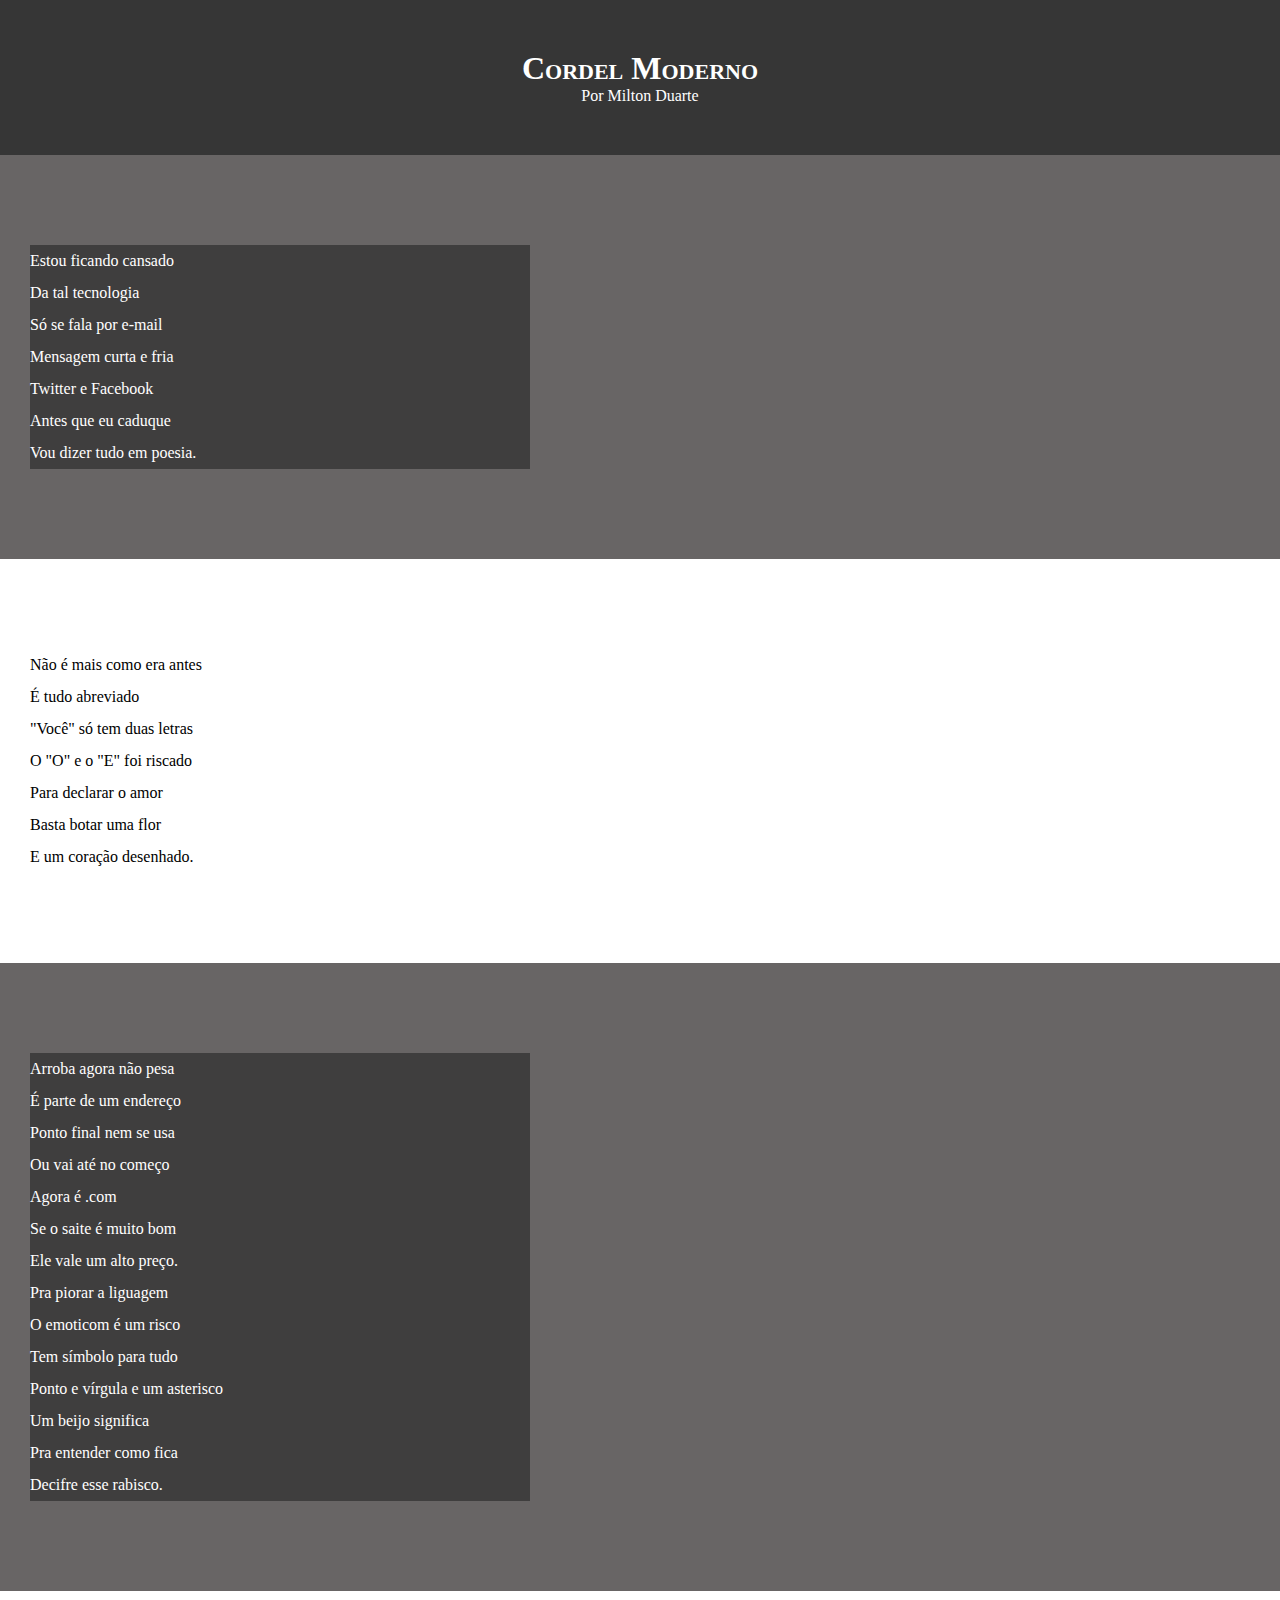
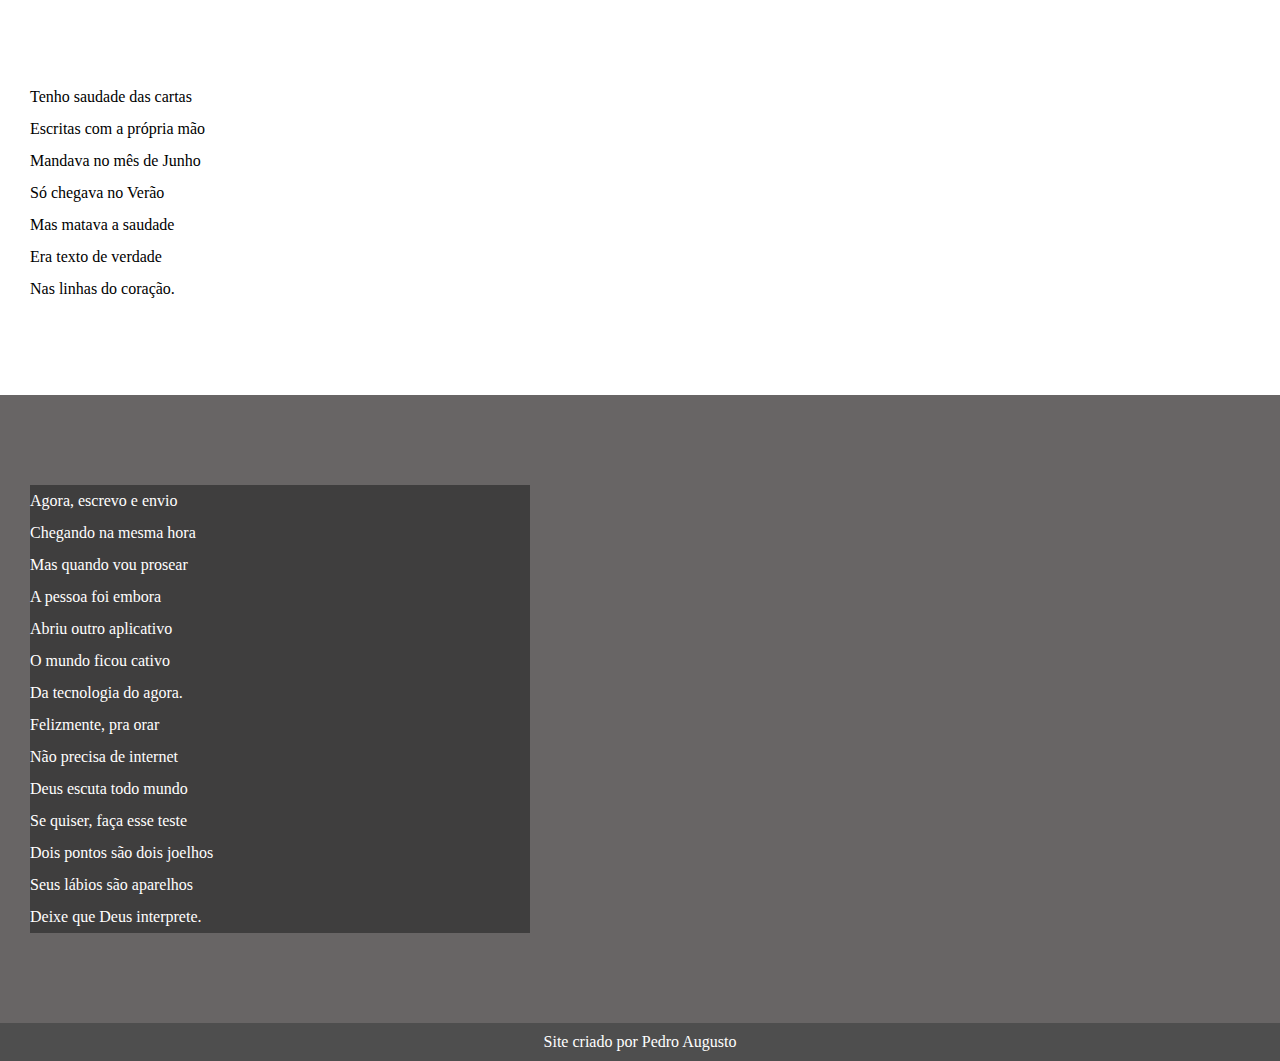
==== desafios/012/index.html @ f3f3e818 "atualizei estilos de textos" ====
<!DOCTYPE html>
<html lang="pt-br">
<head>
    <meta charset="UTF-8">
    <meta name="viewport" content="width=device-width, initial-scale=1.0">
    <link rel="stylesheet" href="style.css">
    <title>Cordel Moderno</title>
</head>
<body>
    <header>
        <h1>Cordel Moderno</h1>
        <p>Por <a href="https://www.recantodasletras.com.br/poesias/3186743" target="_blank">Milton Duarte</a>
    </header>
    <section class="imagem">
        <p>
        Estou ficando cansado <br>
        Da tal tecnologia <br>
        Só se fala por e-mail <br>
        Mensagem curta e fria <br>
        Twitter e Facebook <br>
        Antes que eu caduque <br>
        Vou dizer tudo em poesia.
        </p>
    </section>
    <section class="normal">
        <p>
            Não é mais como era antes <br>
            É tudo abreviado <br>
            "Você" só tem duas letras <br>
            O "O" e o "E" foi riscado <br>
            Para declarar o amor <br>
            Basta botar uma flor <br>
            E um coração desenhado.
        </p>
    </section>
    <section class="imagem">
        <p>
            Arroba agora não pesa <br>
            É parte de um endereço <br>
            Ponto final nem se usa <br>
            Ou vai até no começo <br>
            Agora é .com <br>
            Se o saite é muito bom <br>
            Ele vale um alto preço.
        </p>
        <p>
            Pra piorar a liguagem <br>
            O emoticom é um risco <br>
            Tem símbolo para tudo <br>
            Ponto e vírgula e um asterisco <br>
            Um beijo significa <br>
            Pra entender como fica <br>
            Decifre esse rabisco. 
        </p>
    </section>
    <section class="normal">
        <p>
            Tenho saudade das cartas <br>
            Escritas com a própria mão <br>
            Mandava no mês de Junho <br>
            Só chegava no Verão <br>
            Mas matava a saudade <br>
            Era texto de verdade <br>
            Nas linhas do coração. 
        </p>
    </section>
    <section class="imagem">
        <p>
            Agora, escrevo e envio <br>
            Chegando na mesma hora <br>
            Mas quando vou prosear <br>
            A pessoa foi embora <br>
            Abriu outro aplicativo <br>
            O mundo ficou cativo <br>
            Da tecnologia do agora.
        </p>
        <p>
            Felizmente, pra orar <br>
            Não precisa de internet <br>
            Deus escuta todo mundo <br>
            Se quiser, faça esse teste <br>
            Dois pontos são dois joelhos <br>
            Seus lábios são aparelhos <br>
            Deixe que Deus interprete.
        </p>
    </section>
    <footer> Site criado por <a href="http://" target="_blank">Pedro Augusto</a></footer>
</body>
</html>
---- desafios/012/style.css ----
@charset "UTF-8";

* {
    margin: 0px;
    padding: 0px;
}

html, body {
    background-color: darkgray;
    min-height: 100vh;
}

header {
    background-color: rgb(54, 54, 54);
    text-align: center;
    color: white;
}

header > h1 {
    padding-top: 50px;
    font-variant: small-caps;
}

header > p {
    padding-bottom: 50px;
}

header a, footer a {
    color: white;
    text-decoration: none;
}

header a:hover, footer a:hover {
    text-decoration: underline;
    color: blue;
}
section {
    padding-top: 10vh;
    padding-bottom: 10vh;
    line-height: 2em;
    padding-left: 30px;
}

section.normal {
    background-color: white;
}

section.imagem {
    background-color: rgb(104, 101, 101);
    color: white;
}

section.imagem > p {
    background-color: rgb(63, 62, 62);
    width: 500px;
}

footer {
    text-align: center;
    background-color: rgb(78, 78, 78);
    color: white;
    padding: 10px;
}
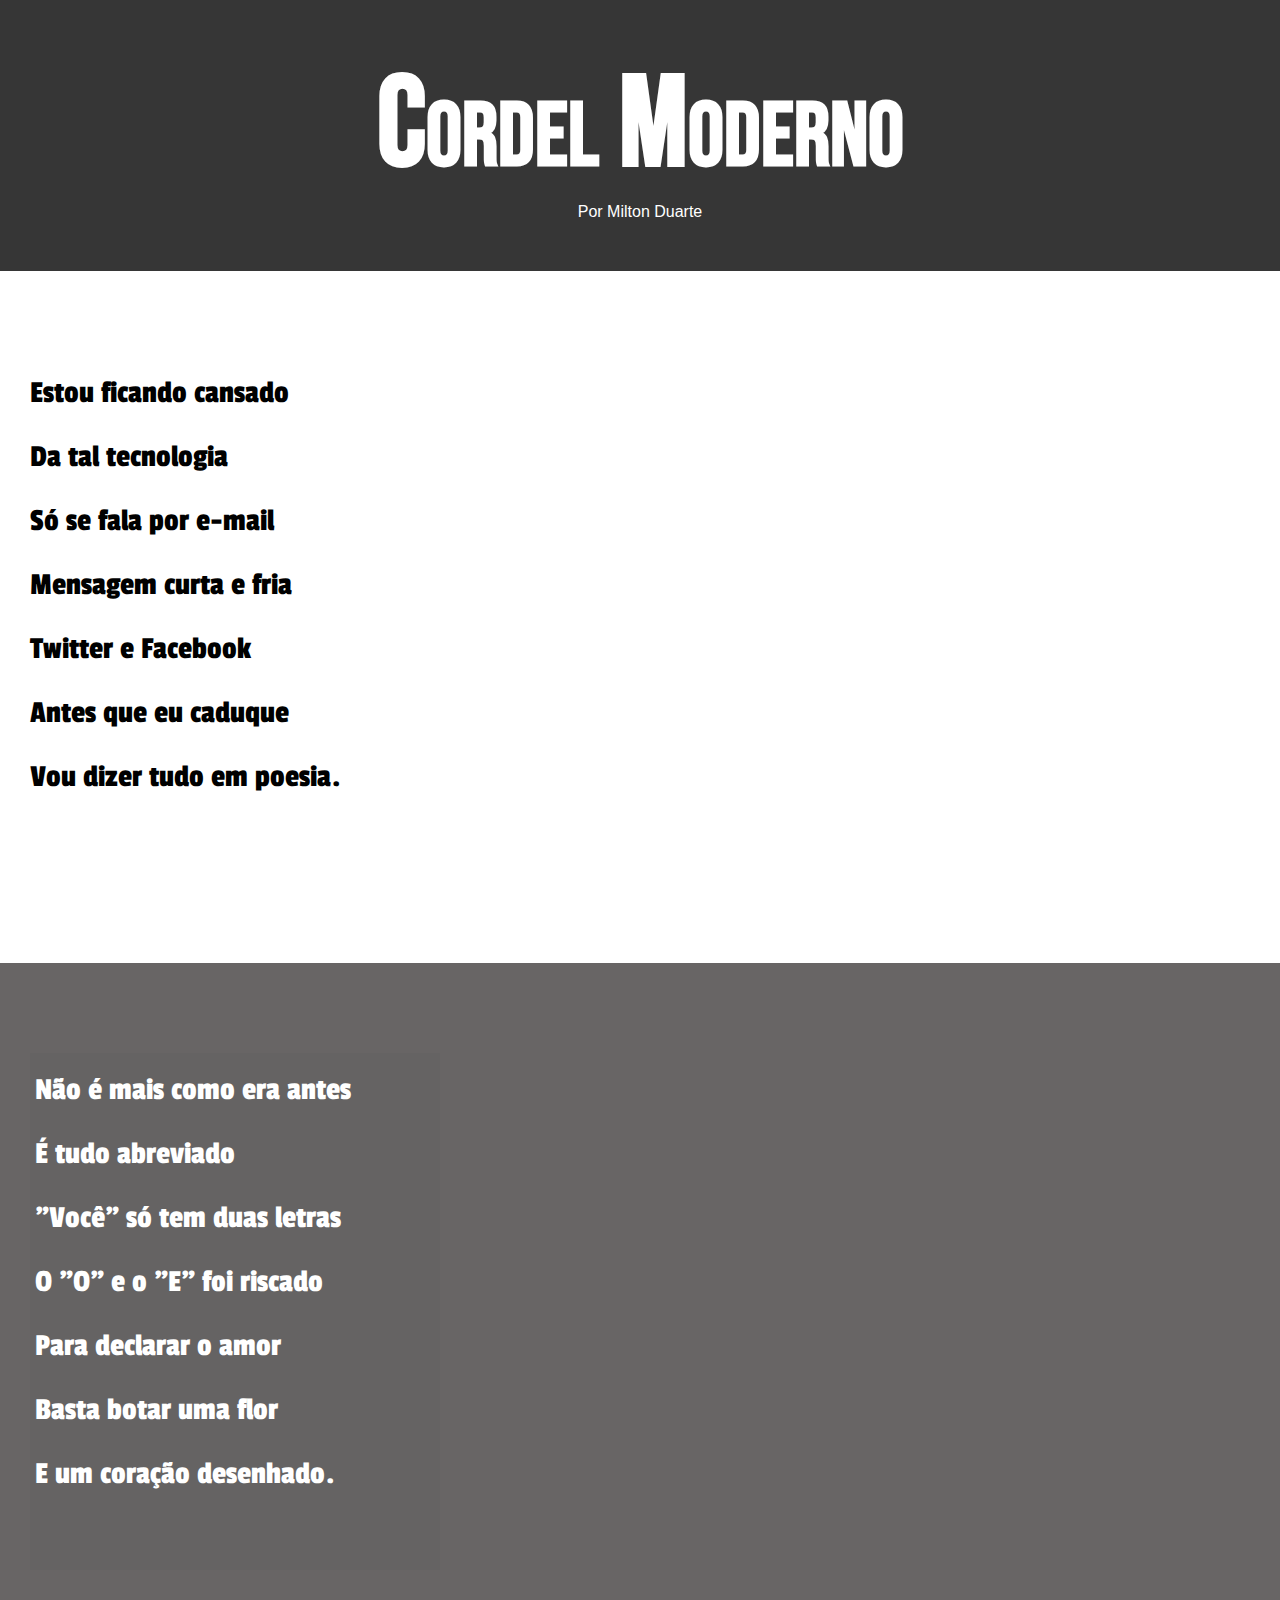
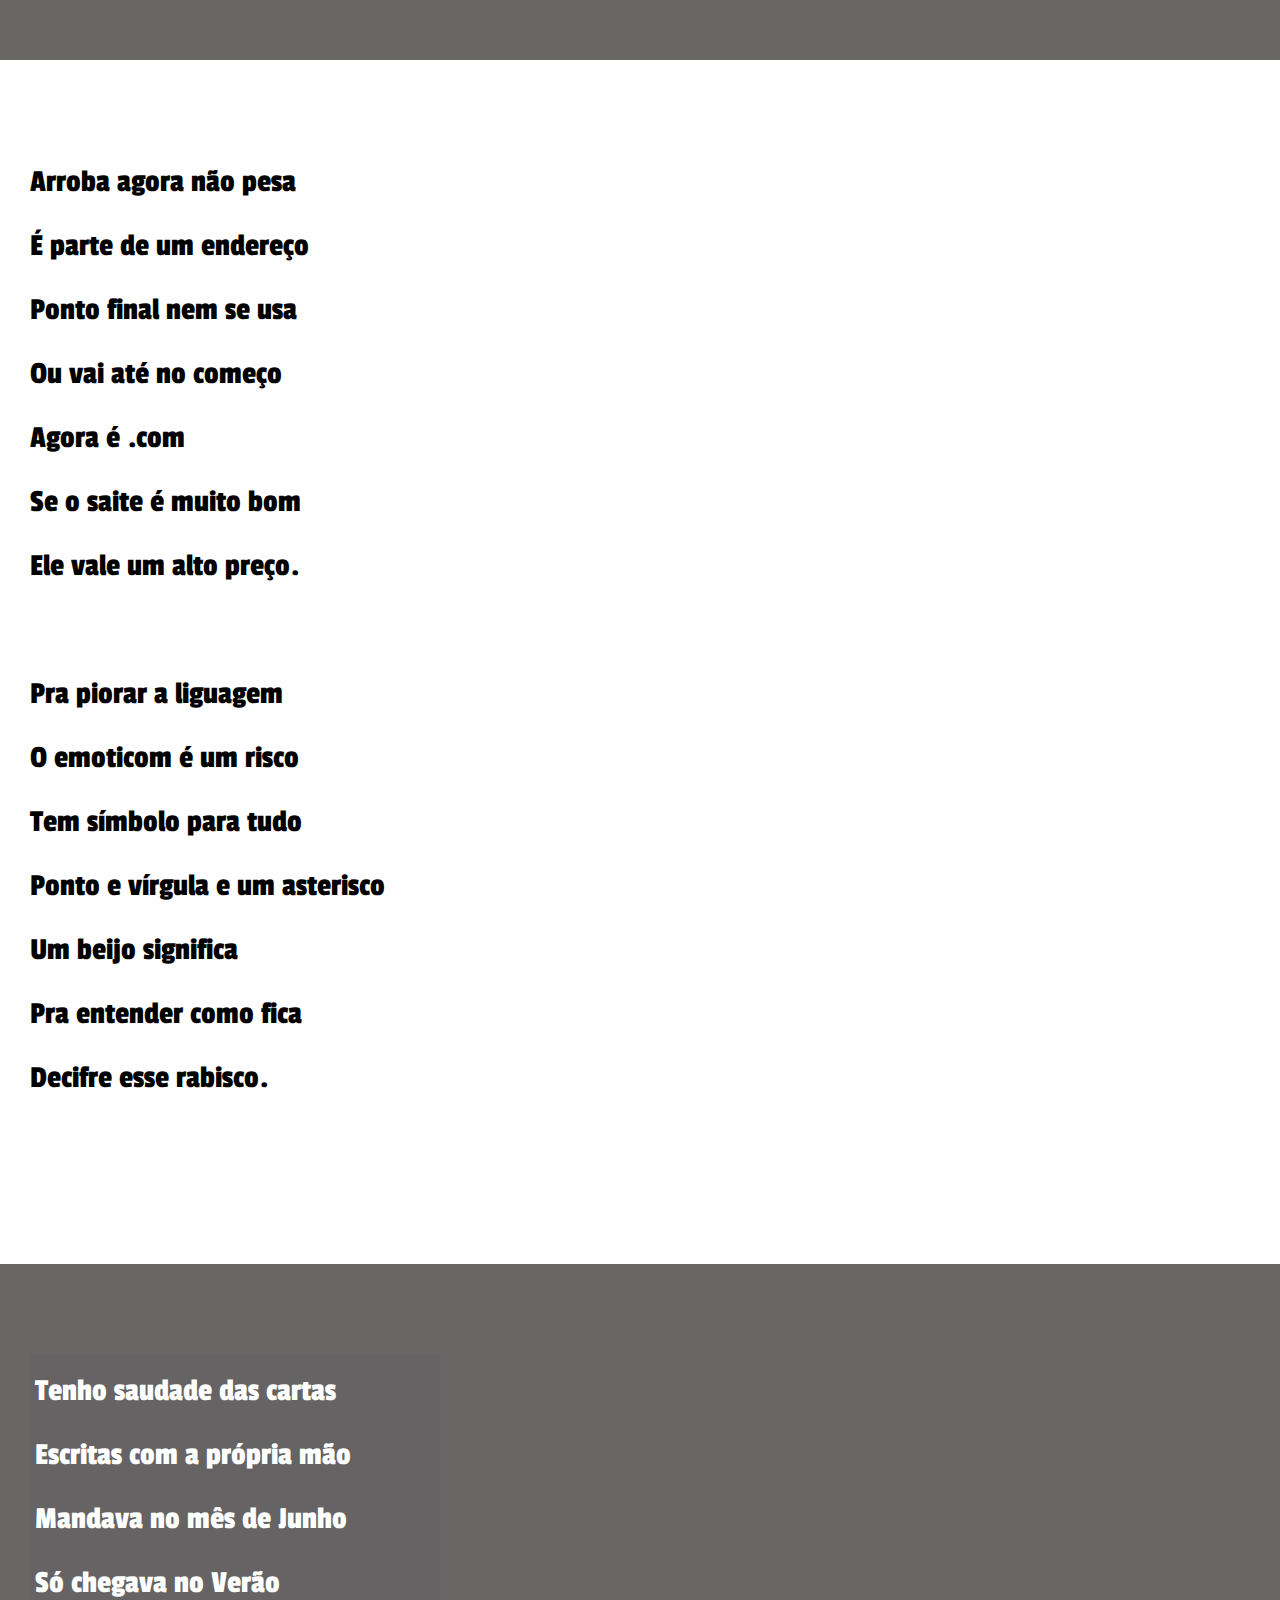
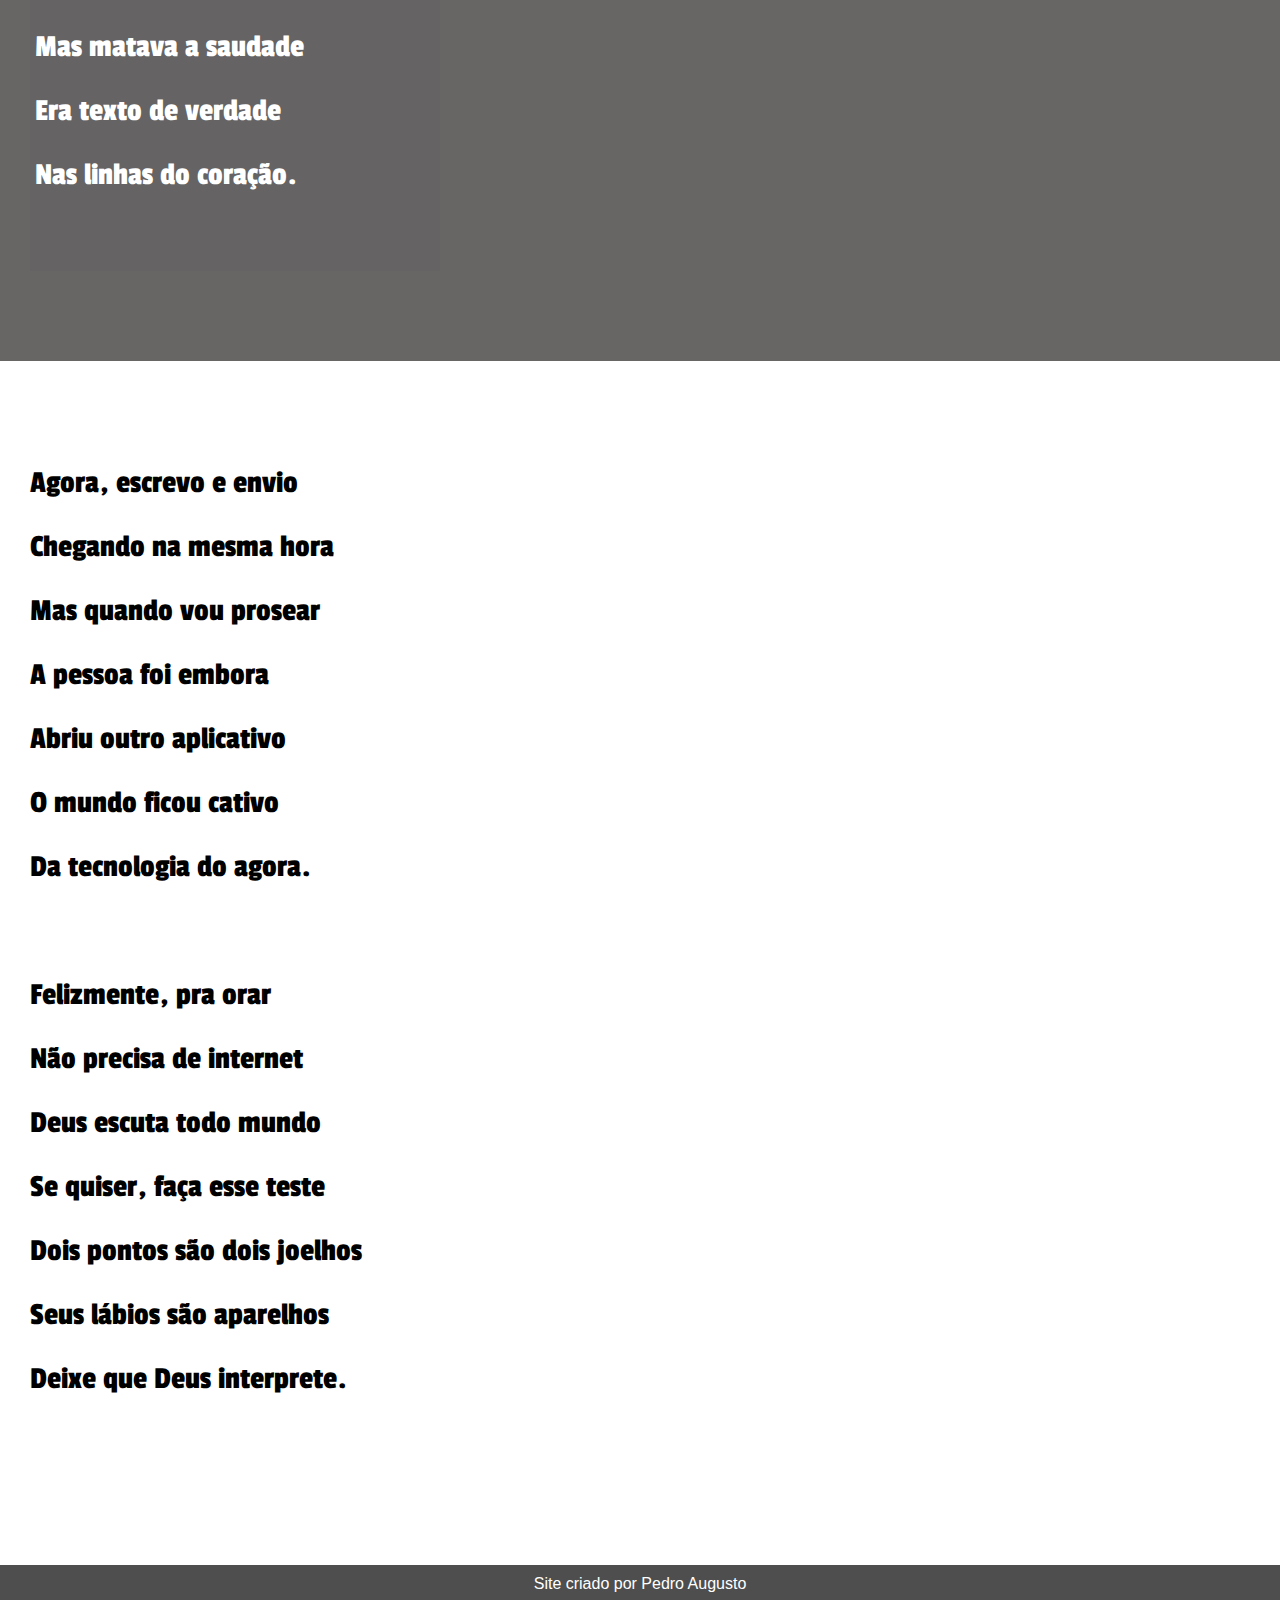
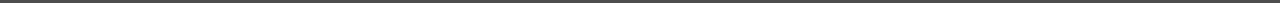
==== commit a194370d: "adicionando imagens" ====
--- a/desafios/012/index.html
+++ b/desafios/012/index.html
@@ -11,7 +11,7 @@
         <h1>Cordel Moderno</h1>
         <p>Por <a href="https://www.recantodasletras.com.br/poesias/3186743" target="_blank">Milton Duarte</a>
     </header>
-    <section class="imagem">
+    <section class="normal">
         <p>
         Estou ficando cansado <br>
         Da tal tecnologia <br>
@@ -22,7 +22,7 @@
         Vou dizer tudo em poesia.
         </p>
     </section>
-    <section class="normal">
+    <section class="imagem" id="img01">
         <p>
             Não é mais como era antes <br>
             É tudo abreviado <br>
@@ -33,7 +33,7 @@
             E um coração desenhado.
         </p>
     </section>
-    <section class="imagem">
+    <section class="normal">
         <p>
             Arroba agora não pesa <br>
             É parte de um endereço <br>
@@ -53,7 +53,7 @@
             Decifre esse rabisco. 
         </p>
     </section>
-    <section class="normal">
+    <section class="imagem" id="img02">
         <p>
             Tenho saudade das cartas <br>
             Escritas com a própria mão <br>
@@ -64,7 +64,7 @@
             Nas linhas do coração. 
         </p>
     </section>
-    <section class="imagem">
+    <section class="normal">
         <p>
             Agora, escrevo e envio <br>
             Chegando na mesma hora <br>
--- a/desafios/012/style.css
+++ b/desafios/012/style.css
@@ -1,11 +1,21 @@
 @charset "UTF-8";
+
+@import url('https://fonts.googleapis.com/css2?family=Bebas+Neue&display=swap');
+@import url('https://fonts.googleapis.com/css2?family=Bebas+Neue&family=Passion+One&display=swap');
 
 * {
     margin: 0px;
     padding: 0px;
 }
 
+:root{
+    --font1: Verdana, Geneva, Tahoma, sans-serif;
+    --font2: 'Bebas Neue', sans-serif;
+    --font3:'Passion One', sans-serif;
+}
+
 html, body {
+    font-family: var(--font1);
     background-color: darkgray;
     min-height: 100vh;
 }
@@ -17,6 +27,8 @@
 }
 
 header > h1 {
+    font-family: var(--font2);
+    font-size: 10vw;
     padding-top: 50px;
     font-variant: small-caps;
 }
@@ -35,6 +47,8 @@
     color: blue;
 }
 section {
+    font-family: var(--font3);
+    font-size: 2.5vw;
     padding-top: 10vh;
     padding-bottom: 10vh;
     line-height: 2em;
@@ -45,16 +59,32 @@
     background-color: white;
 }
 
+section.normal > p {
+    padding-bottom: 2em;
+}
+
 section.imagem {
     background-color: rgb(104, 101, 101);
     color: white;
+    background-attachment: fixed;
 }
 
 section.imagem > p {
-    background-color: rgb(63, 62, 62);
-    width: 500px;
+    width: 400px;
+    padding: 5px;
+    background-color: rgba(95, 94, 94, 0.356);
+    padding-bottom: 2em;
 }
 
+section#img01 {
+    background-image: url('../012/imagem/background001.jpg');
+    background-position: right center;
+}
+
+section#img02 {
+    background-image: url('../012/imagem/background002.jpg');
+    background-position: right center;
+}
 footer {
     text-align: center;
     background-color: rgb(78, 78, 78);
